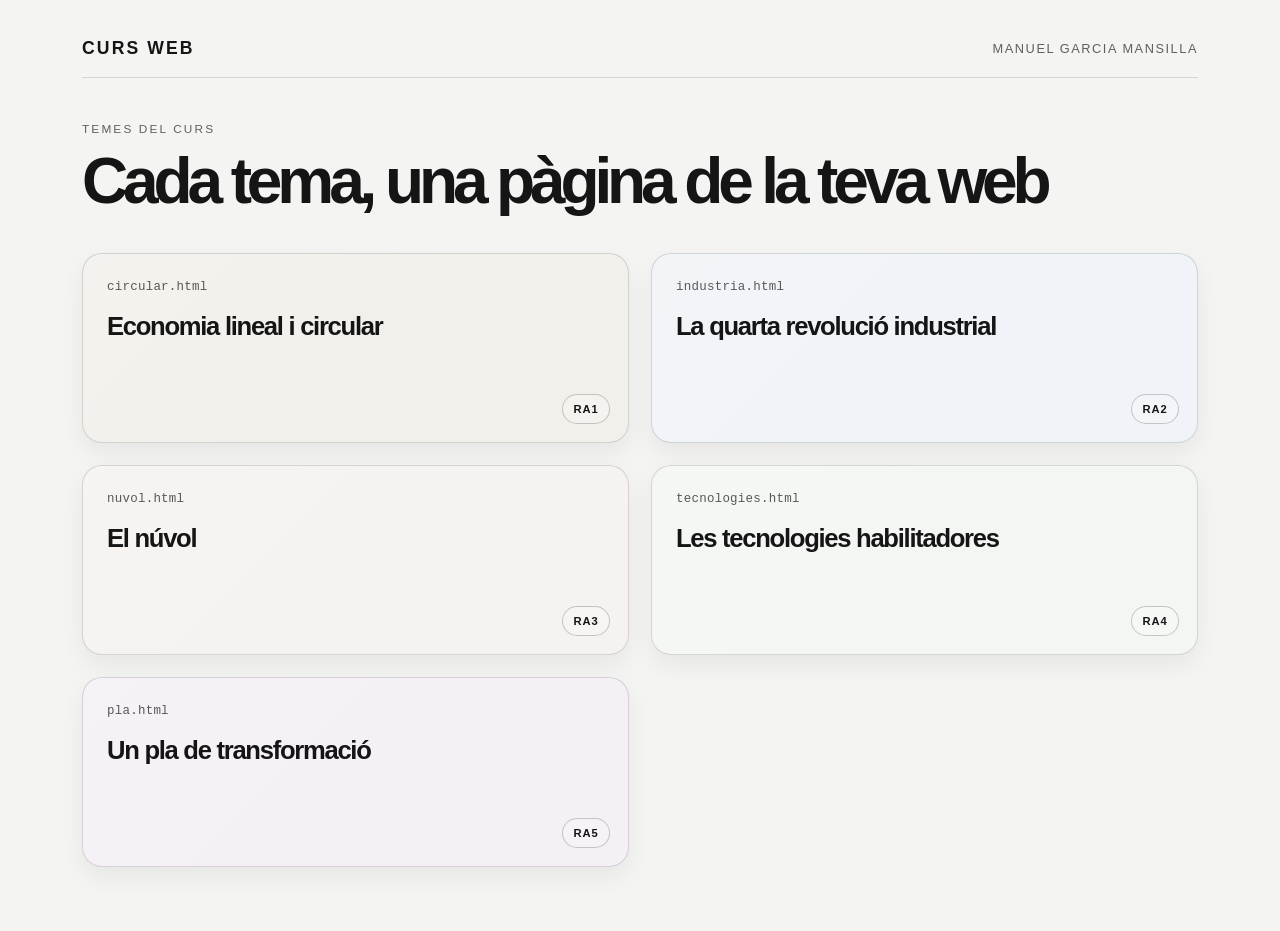
==== index.html @ 260e5bde "Primer documento HTML" ====
<!DOCTYPE html>
<html lang="ca">
<head>
  <meta charset="UTF-8" />
  <meta name="viewport" content="width=device-width, initial-scale=1.0" />
  <title>Temes del curs</title>
  <link rel="stylesheet" href="styles.css" />
</head>
<body>
  <div class="page-shell">
    <header class="topbar">
      <div class="brand">Curs Web</div>
      <nav class="nav">
        <span>Manuel Garcia Mansilla</span>
      </nav>
    </header>

    <main class="hero">
      <p class="eyebrow">Temes del curs</p>
      <h1>Cada tema, una pàgina de la teva web</h1>

      <div class="card-grid">
        <a class="course-card accent-one" href="circular.html">
          <span class="code">circular.html</span>
          <h2>Economia lineal i circular</h2>
          <span class="tag">RA1</span>
        </a>

        <a class="course-card accent-two" href="industria.html">
          <span class="code">industria.html</span>
          <h2>La quarta revolució industrial</h2>
          <span class="tag">RA2</span>
        </a>

        <a class="course-card accent-three" href="nuvol.html">
          <span class="code">nuvol.html</span>
          <h2>El núvol</h2>
          <span class="tag">RA3</span>
        </a>

        <a class="course-card accent-four" href="tecnologies.html">
          <span class="code">tecnologies.html</span>
          <h2>Les tecnologies habilitadores</h2>
          <span class="tag">RA4</span>
        </a>

        <a class="course-card accent-five" href="pla.html">
          <span class="code">pla.html</span>
          <h2>Un pla de transformació</h2>
          <span class="tag">RA5</span>
        </a>
      </div>
    </main>
  </div>
</body>
</html>
---- styles.css ----
:root {
  --bg: #f4f4f2;
  --surface: rgba(255, 255, 255, 0.7);
  --surface-strong: #ffffff;
  --text: #151515;
  --muted: #5f5f5f;
  --line: rgba(21, 21, 21, 0.14);
  --shadow: rgba(15, 15, 15, 0.06);
  --card-1: #f2f0eb;
  --card-2: #f0f3f7;
  --card-3: #f5f2ef;
  --card-4: #f3f6f2;
  --card-5: #f4f0f5;
}

* {
  box-sizing: border-box;
}

html {
  scroll-behavior: smooth;
}

body {
  margin: 0;
  min-height: 100vh;
  background: var(--bg);
  color: var(--text);
  font-family: "Inter", "Segoe UI", Arial, sans-serif;
}

.page-shell {
  max-width: 1180px;
  margin: 0 auto;
  padding: 28px 32px 64px;
}

.topbar {
  display: flex;
  justify-content: space-between;
  align-items: center;
  padding: 10px 0 18px;
  border-bottom: 1px solid var(--line);
}

.brand {
  font-size: 1.1rem;
  font-weight: 700;
  letter-spacing: 0.12em;
  text-transform: uppercase;
}

.nav {
  display: flex;
  gap: 26px;
  font-size: 0.8rem;
  letter-spacing: 0.12em;
  text-transform: uppercase;
  color: var(--muted);
}

.nav a {
  color: var(--muted);
  text-decoration: none;
  transition: color 0.2s ease;
}

.nav a:hover {
  color: var(--text);
}

.hero {
  padding-top: 44px;
}

.eyebrow {
  margin: 0 0 16px;
  color: var(--muted);
  font-size: 0.74rem;
  letter-spacing: 0.18em;
  text-transform: uppercase;
}

h1 {
  margin: 0;
  max-width: 980px;
  font-size: clamp(3rem, 5vw, 6.2rem);
  line-height: 0.92;
  letter-spacing: -0.08em;
  font-weight: 700;
}

.card-grid {
  display: grid;
  grid-template-columns: repeat(2, minmax(260px, 1fr));
  gap: 22px;
  margin-top: 42px;
}

.course-card {
  position: relative;
  min-height: 190px;
  padding: 22px 24px 20px;
  border: 1px solid var(--line);
  border-radius: 20px;
  background: var(--surface);
  box-shadow: 0 10px 25px var(--shadow);
  overflow: hidden;
  text-decoration: none;
  color: var(--text);
  display: block;
  transition: transform 0.25s ease, box-shadow 0.25s ease, border-color 0.25s ease;
}

.course-card::after {
  content: "";
  position: absolute;
  inset: 0 auto auto 0;
  width: 100%;
  height: 100%;
  background: linear-gradient(135deg, rgba(255,255,255,0.16), transparent 55%);
  pointer-events: none;
}

.course-card:hover {
  transform: translateY(-5px);
  box-shadow: 0 18px 30px rgba(17, 17, 17, 0.08);
  border-color: rgba(21, 21, 21, 0.24);
}

.accent-one { background: var(--card-1); }
.accent-two { background: var(--card-2); }
.accent-three { background: var(--card-3); }
.accent-four { background: var(--card-4); }
.accent-five { background: var(--card-5); }

.code {
  position: relative;
  z-index: 1;
  display: inline-block;
  margin-bottom: 18px;
  font-family: "SFMono-Regular", Consolas, monospace;
  font-size: 0.78rem;
  letter-spacing: 0.02em;
  text-transform: lowercase;
  color: rgba(21, 21, 21, 0.7);
}

.course-card h2 {
  position: relative;
  z-index: 1;
  margin: 0;
  max-width: 80%;
  font-size: clamp(1.5rem, 2vw, 2.1rem);
  line-height: 1.15;
  letter-spacing: -0.05em;
  font-weight: 600;
}

.tag {
  position: absolute;
  right: 18px;
  bottom: 18px;
  z-index: 1;
  display: inline-flex;
  align-items: center;
  justify-content: center;
  min-width: 48px;
  height: 30px;
  padding: 0 10px;
  border-radius: 999px;
  border: 1px solid rgba(21, 21, 21, 0.22);
  background: rgba(255,255,255,0.22);
  font-size: 0.7rem;
  letter-spacing: 0.08em;
  font-weight: 700;
}

.info-panel {
  margin-top: 28px;
  padding: 22px 24px;
  border: 1px solid var(--line);
  border-radius: 18px;
  background: rgba(255, 255, 255, 0.4);
  max-width: 820px;
}

.info-panel p {
  margin: 0 0 14px;
  font-size: 1.08rem;
  line-height: 1.7;
  color: var(--muted);
}

.info-panel p:last-child {
  margin-bottom: 0;
}

.single-column {
  grid-template-columns: 1fr;
  max-width: 820px;
}

@media (max-width: 820px) {
  .page-shell {
    padding-left: 18px;
    padding-right: 18px;
  }

  .topbar {
    flex-direction: column;
    align-items: flex-start;
    gap: 10px;
  }

  .nav {
    gap: 14px;
    flex-wrap: wrap;
  }

  .card-grid {
    grid-template-columns: 1fr;
  }
}
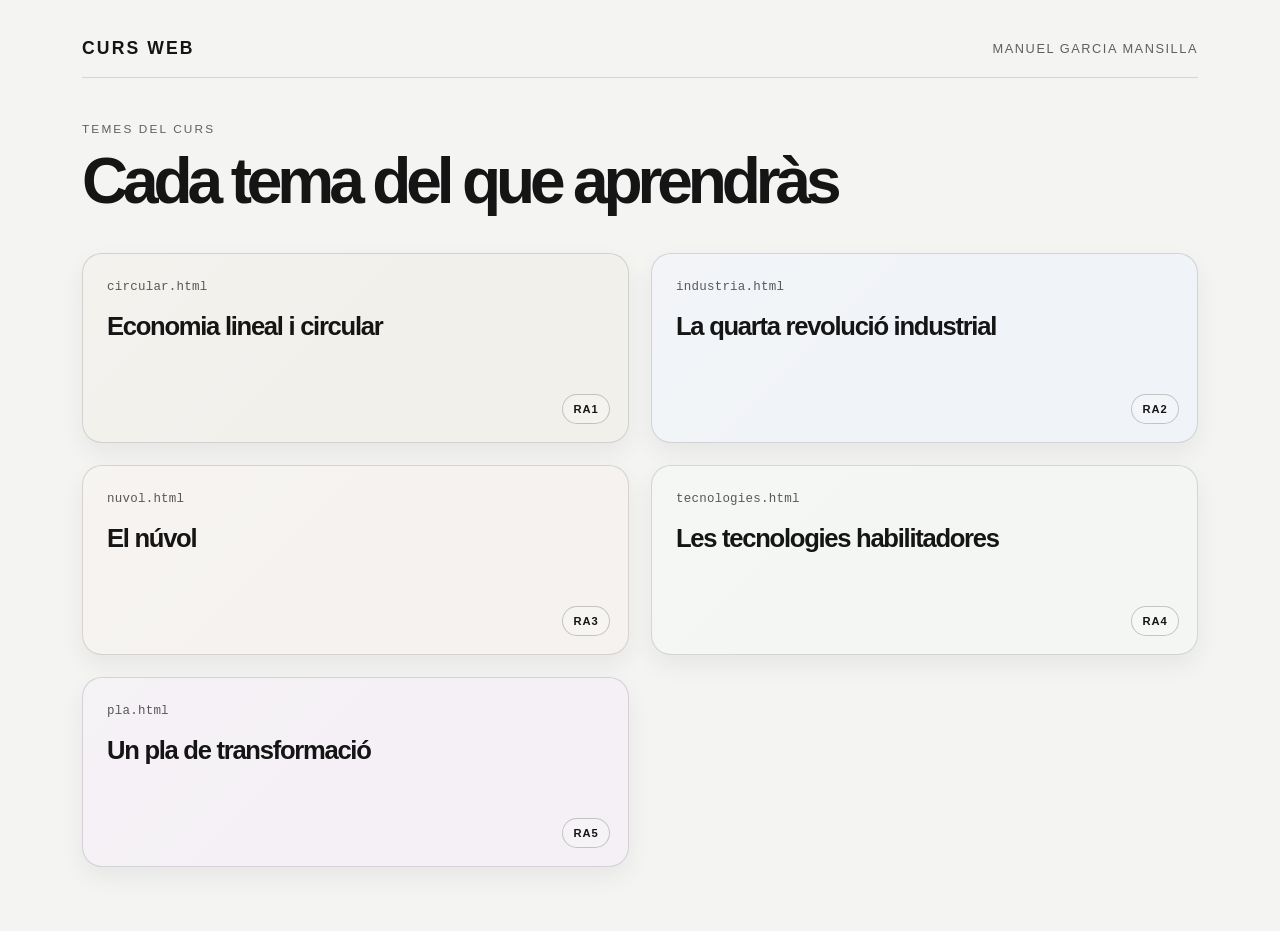
==== commit 3d081628: "actualizacion" ====
--- a/index.html
+++ b/index.html
@@ -17,7 +17,7 @@
 
     <main class="hero">
       <p class="eyebrow">Temes del curs</p>
-      <h1>Cada tema, una pàgina de la teva web</h1>
+      <h1>Cada tema del que aprendràs</h1>
 
       <div class="card-grid">
         <a class="course-card accent-one" href="circular.html">
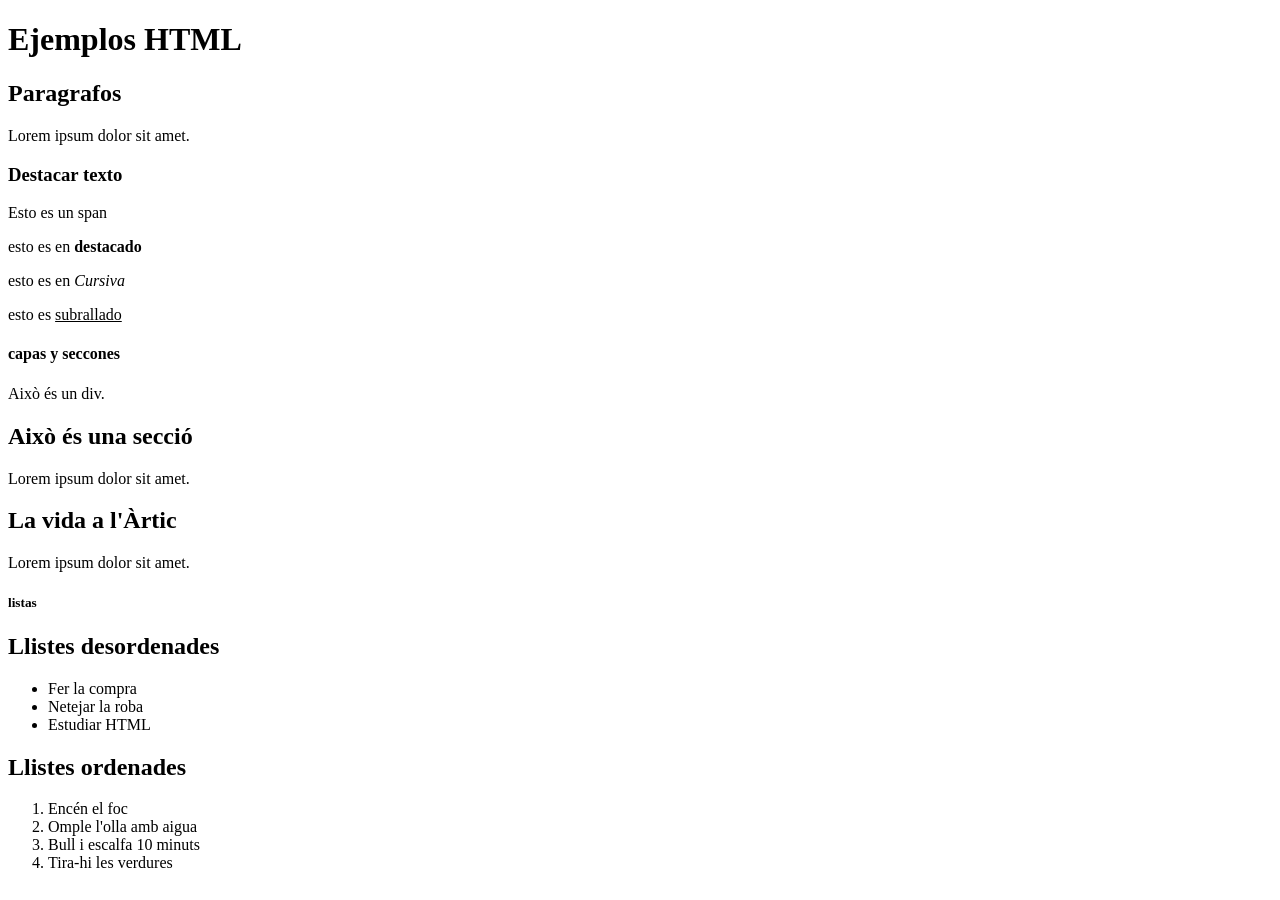
==== commit 33afe428: "Eliminar archivos innecesarios" ====
--- a/index.html
+++ b/index.html
@@ -1,56 +1,55 @@
 <!DOCTYPE html>
-<html lang="ca">
+<html lang="en">
 <head>
-  <meta charset="UTF-8" />
-  <meta name="viewport" content="width=device-width, initial-scale=1.0" />
-  <title>Temes del curs</title>
-  <link rel="stylesheet" href="styles.css" />
+  <meta charset="UTF-8">
+  <meta name="viewport" content="width=device-width, initial-scale=1.0">
+  <title>Web Clase</title>
+  <link rel="stylesheet" href="styles.css">
 </head>
 <body>
-  <div class="page-shell">
-    <header class="topbar">
-      <div class="brand">Curs Web</div>
-      <nav class="nav">
-        <span>Manuel Garcia Mansilla</span>
-      </nav>
-    </header>
+  <header>
+    <nav>
+    </nav>
+  </header>
+  <H1>Ejemplos HTML</H1>
+<h2 >Paragrafos</h2>
+<p>Lorem ipsum dolor sit amet.</p>
+<section><h3>Destacar texto</h3>
+<p>Esto es un <span>span</span></p>
+<p>esto es en <Strong>destacado</Strong></p>
+<p>esto es en <em>Cursiva</em></p>
+<p>esto es <u>subrallado</u></p></section>
 
-    <main class="hero">
-      <p class="eyebrow">Temes del curs</p>
-      <h1>Cada tema del que aprendràs</h1>
+<h4>capas y seccones</h4>
+<div>
+<p>Això és un div.</p>
+</div>
+<section>
+<h2>Això és una secció</h2>
+<p>Lorem ipsum dolor sit amet.</p>
+</section>
+<article>
+<h2>La vida a l'Àrtic</h2>
+<p>Lorem ipsum dolor sit amet.</p>
+</article>
+<h5>listas</h5>
+<h2>Llistes desordenades</h2>
+<ul>
+<li>Fer la compra</li>
+<li>Netejar la roba</li>
+<li>Estudiar HTML</li>
+</ul>
+<h2>Llistes ordenades</h2>
+<ol>
+<li>Encén el foc</li>
+<li>Omple l'olla amb aigua</li>
+<li>Bull i escalfa 10 minuts</li>
+<li>Tira-hi les verdures</li>
+</ol>
+<h6></h6>
 
-      <div class="card-grid">
-        <a class="course-card accent-one" href="circular.html">
-          <span class="code">circular.html</span>
-          <h2>Economia lineal i circular</h2>
-          <span class="tag">RA1</span>
-        </a>
 
-        <a class="course-card accent-two" href="industria.html">
-          <span class="code">industria.html</span>
-          <h2>La quarta revolució industrial</h2>
-          <span class="tag">RA2</span>
-        </a>
 
-        <a class="course-card accent-three" href="nuvol.html">
-          <span class="code">nuvol.html</span>
-          <h2>El núvol</h2>
-          <span class="tag">RA3</span>
-        </a>
 
-        <a class="course-card accent-four" href="tecnologies.html">
-          <span class="code">tecnologies.html</span>
-          <h2>Les tecnologies habilitadores</h2>
-          <span class="tag">RA4</span>
-        </a>
-
-        <a class="course-card accent-five" href="pla.html">
-          <span class="code">pla.html</span>
-          <h2>Un pla de transformació</h2>
-          <span class="tag">RA5</span>
-        </a>
-      </div>
-    </main>
-  </div>
 </body>
-</html>
+</html>
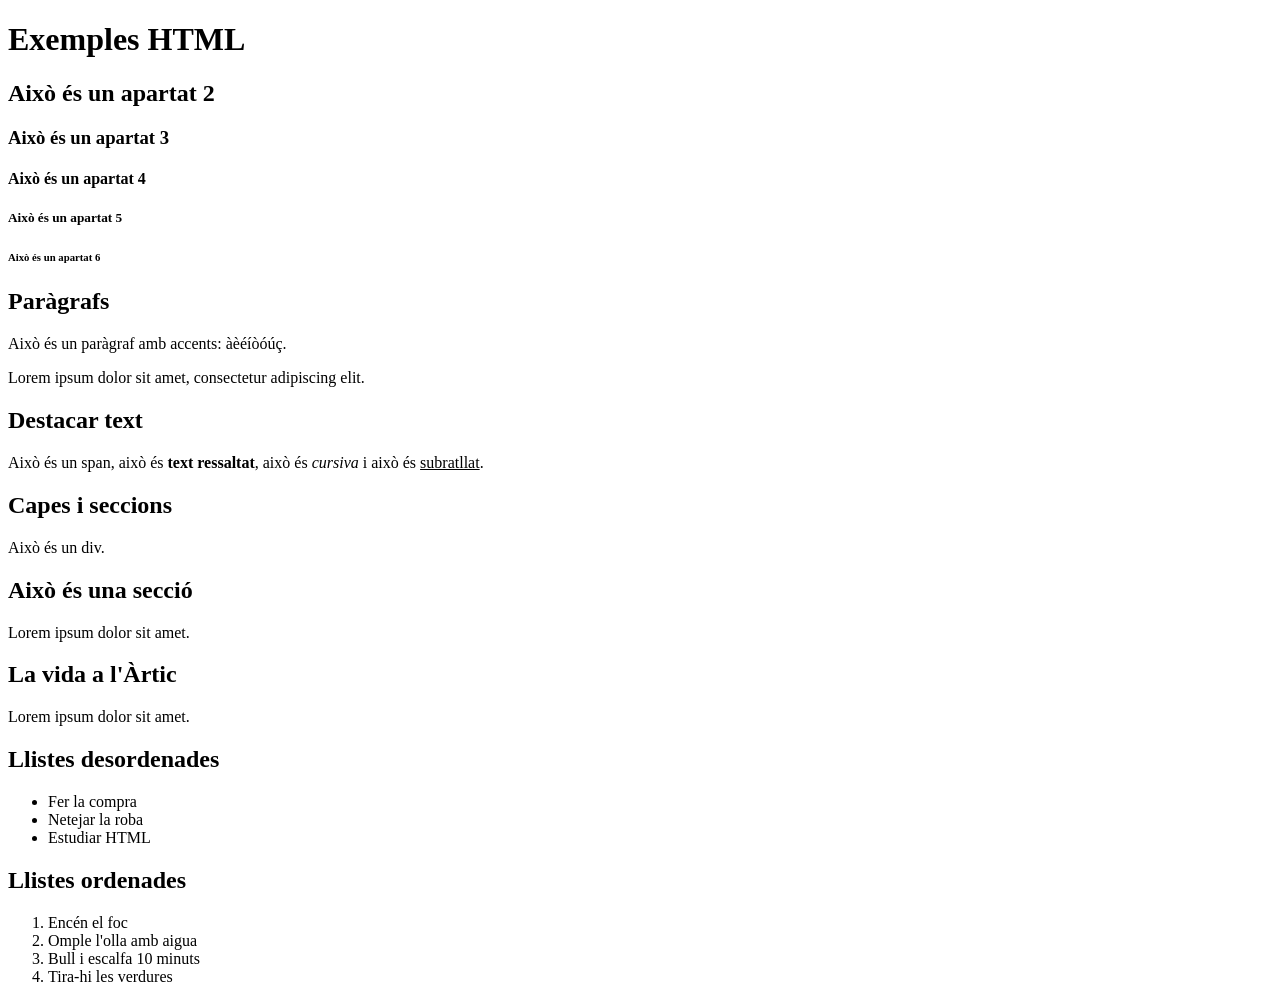
==== commit 18808df9: "Primer index.html" ====
--- a/index.html
+++ b/index.html
@@ -1,55 +1,57 @@
 <!DOCTYPE html>
-<html lang="en">
+<html lang="ca">
 <head>
   <meta charset="UTF-8">
   <meta name="viewport" content="width=device-width, initial-scale=1.0">
-  <title>Web Clase</title>
-  <link rel="stylesheet" href="styles.css">
+  <title>Exemples HTML</title>
 </head>
 <body>
-  <header>
-    <nav>
-    </nav>
-  </header>
-  <H1>Ejemplos HTML</H1>
-<h2 >Paragrafos</h2>
-<p>Lorem ipsum dolor sit amet.</p>
-<section><h3>Destacar texto</h3>
-<p>Esto es un <span>span</span></p>
-<p>esto es en <Strong>destacado</Strong></p>
-<p>esto es en <em>Cursiva</em></p>
-<p>esto es <u>subrallado</u></p></section>
+  <h1>Exemples HTML</h1>
+  <h2>Això és un apartat 2</h2>
+  <h3>Això és un apartat 3</h3>
+  <h4>Això és un apartat 4</h4>
+  <h5>Això és un apartat 5</h5>
+  <h6>Això és un apartat 6</h6>
 
-<h4>capas y seccones</h4>
-<div>
-<p>Això és un div.</p>
-</div>
-<section>
-<h2>Això és una secció</h2>
-<p>Lorem ipsum dolor sit amet.</p>
-</section>
-<article>
-<h2>La vida a l'Àrtic</h2>
-<p>Lorem ipsum dolor sit amet.</p>
-</article>
-<h5>listas</h5>
-<h2>Llistes desordenades</h2>
-<ul>
-<li>Fer la compra</li>
-<li>Netejar la roba</li>
-<li>Estudiar HTML</li>
-</ul>
-<h2>Llistes ordenades</h2>
-<ol>
-<li>Encén el foc</li>
-<li>Omple l'olla amb aigua</li>
-<li>Bull i escalfa 10 minuts</li>
-<li>Tira-hi les verdures</li>
-</ol>
-<h6></h6>
+  <h2>Paràgrafs</h2>
+  <p>Això és un paràgraf amb accents: àèéíòóúç.</p>
+  <p>Lorem ipsum dolor sit amet, consectetur adipiscing elit.</p>
 
+  <h2>Destacar text</h2>
+  <p>
+    Això és un <span>span</span>, això és
+    <strong>text ressaltat</strong>, això és
+    <em>cursiva</em> i això és <u>subratllat</u>.
+  </p>
 
+  <h2>Capes i seccions</h2>
+  <div>
+    <p>Això és un div.</p>
+  </div>
 
+  <section>
+    <h2>Això és una secció</h2>
+    <p>Lorem ipsum dolor sit amet.</p>
+  </section>
 
+  <article>
+    <h2>La vida a l'Àrtic</h2>
+    <p>Lorem ipsum dolor sit amet.</p>
+  </article>
+
+  <h2>Llistes desordenades</h2>
+  <ul>
+    <li>Fer la compra</li>
+    <li>Netejar la roba</li>
+    <li>Estudiar HTML</li>
+  </ul>
+
+  <h2>Llistes ordenades</h2>
+  <ol>
+    <li>Encén el foc</li>
+    <li>Omple l'olla amb aigua</li>
+    <li>Bull i escalfa 10 minuts</li>
+    <li>Tira-hi les verdures</li>
+  </ol>
 </body>
-</html>+</html>
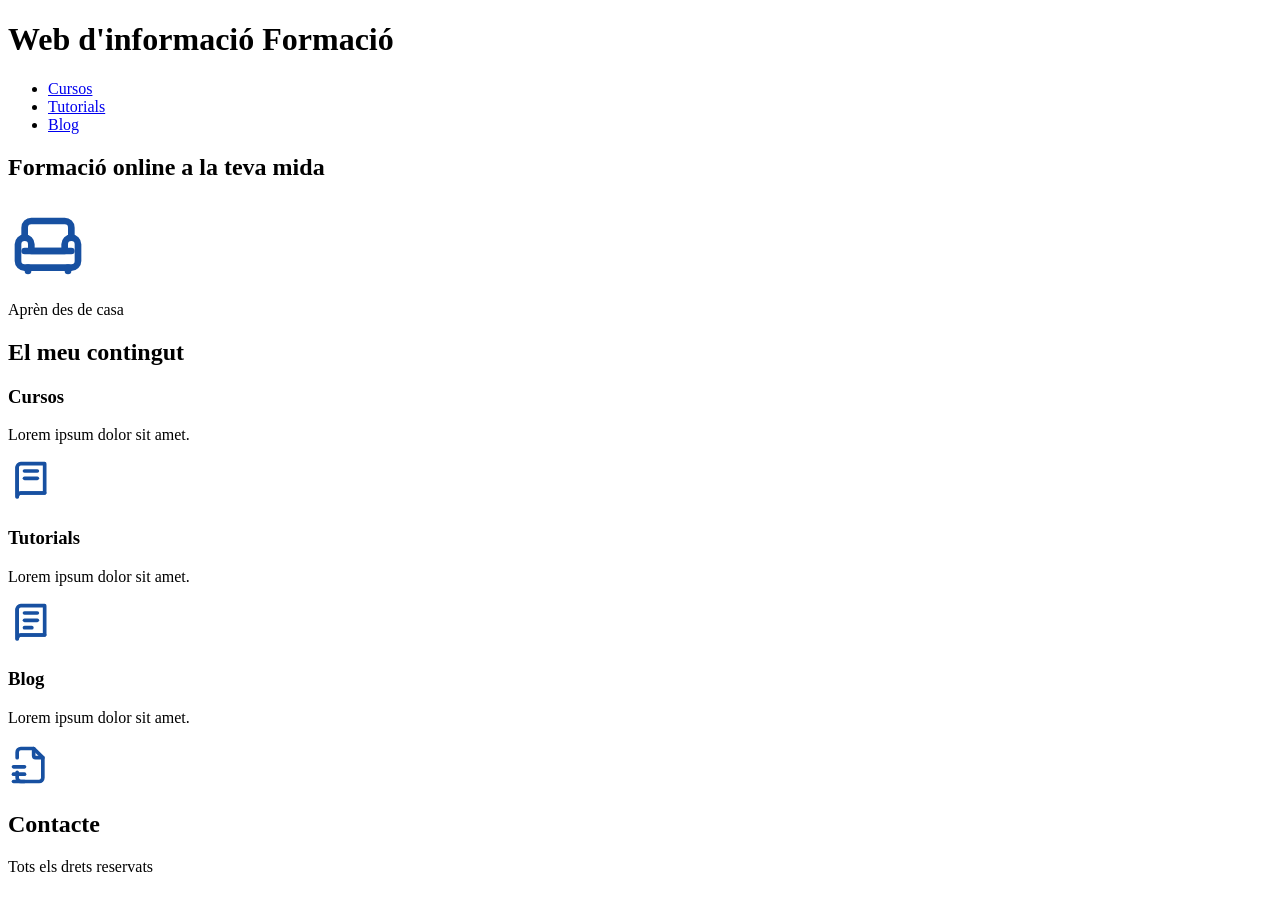
==== commit 1d07dab3: "0.1" ====
--- a/index.html
+++ b/index.html
@@ -3,55 +3,117 @@
 <head>
   <meta charset="UTF-8">
   <meta name="viewport" content="width=device-width, initial-scale=1.0">
-  <title>Exemples HTML</title>
+  <title>Formació online</title>
 </head>
 <body>
-  <h1>Exemples HTML</h1>
-  <h2>Això és un apartat 2</h2>
-  <h3>Això és un apartat 3</h3>
-  <h4>Això és un apartat 4</h4>
-  <h5>Això és un apartat 5</h5>
-  <h6>Això és un apartat 6</h6>
+  <header>
+    <h1>Web d'informació <span>Formació</span></h1>
+    <nav>
+      <ul>
+        <li><a href="#cursos">Cursos</a></li>
+        <li><a href="#tutorials">Tutorials</a></li>
+        <li><a href="#blog">Blog</a></li>
+      </ul>
+    </nav>
+    <section>
+      <h2>Formació online a la teva mida</h2>
+      <svg
+        width="80"
+        height="80"
+        viewBox="0 0 24 24"
+        fill="none"
+        stroke="#1750a1"
+        stroke-width="2"
+        stroke-linecap="round"
+        stroke-linejoin="round"
+        aria-hidden="true"
+        focusable="false"
+      >
+        <path d="M5 11a2 2 0 0 1 2 2v2h10v-2a2 2 0 1 1 4 0v5a2 2 0 0 1-2 2H5a2 2 0 0 1-2-2v-5a2 2 0 0 1 2-2z"/>
+        <path d="M5 15h14"/>
+        <path d="M5 11V8a2 2 0 0 1 2-2h10a2 2 0 0 1 2 2v3"/>
+        <path d="M6 20v1"/>
+        <path d="M18 20v1"/>
+      </svg>
+      <p>Aprèn des de casa</p>
+    </section>
+  </header>
 
-  <h2>Paràgrafs</h2>
-  <p>Això és un paràgraf amb accents: àèéíòóúç.</p>
-  <p>Lorem ipsum dolor sit amet, consectetur adipiscing elit.</p>
+  <main>
+    <h2>El meu contingut</h2>
+    <section id="cursos">
+      <h3>Cursos</h3>
+      <p>Lorem ipsum dolor sit amet.</p>
+      <svg
+        width="44"
+        height="44"
+        viewBox="0 0 24 24"
+        fill="none"
+        stroke="#1750a1"
+        stroke-width="2"
+        stroke-linecap="round"
+        stroke-linejoin="round"
+        aria-hidden="true"
+        focusable="false"
+      >
+        <path d="M5 4a2 2 0 0 1 2-2h13v16H7a2 2 0 0 0-2 2z"/>
+        <path d="M5 4v16a2 2 0 0 1 2-2h13"/>
+        <path d="M9 6h7"/>
+        <path d="M9 10h7"/>
+      </svg>
+    </section>
+    <section id="tutorials">
+      <h3>Tutorials</h3>
+      <p>Lorem ipsum dolor sit amet.</p>
+      <svg
+        width="44"
+        height="44"
+        viewBox="0 0 24 24"
+        fill="none"
+        stroke="#1750a1"
+        stroke-width="2"
+        stroke-linecap="round"
+        stroke-linejoin="round"
+        aria-hidden="true"
+        focusable="false"
+      >
+        <path d="M5 4a2 2 0 0 1 2-2h13v16H7a2 2 0 0 0-2 2z"/>
+        <path d="M5 4v16a2 2 0 0 1 2-2h13"/>
+        <path d="M9 6h7"/>
+        <path d="M9 10h7"/>
+        <path d="M9 14h4"/>
+      </svg>
+    </section>
+    <section id="blog">
+      <h3>Blog</h3>
+      <p>Lorem ipsum dolor sit amet.</p>
+      <svg
+        width="44"
+        height="44"
+        viewBox="0 0 24 24"
+        fill="none"
+        stroke="#1750a1"
+        stroke-width="2"
+        stroke-linecap="round"
+        stroke-linejoin="round"
+        aria-hidden="true"
+        focusable="false"
+      >
+        <path d="M14 3v4a1 1 0 0 0 1 1h4"/>
+        <path d="M5 8V5a2 2 0 0 1 2-2h7l5 5v11a2 2 0 0 1-2 2H7a2 2 0 0 1-2-2v-3"/>
+        <path d="M3 13h6"/>
+        <path d="M3 17h6"/>
+        <path d="M3 21h6"/>
+      </svg>
+    </section>
+    <section>
+      <h2>Contacte</h2>
+      <!-- aquí hi anirà el formulari -->
+    </section>
+  </main>
 
-  <h2>Destacar text</h2>
-  <p>
-    Això és un <span>span</span>, això és
-    <strong>text ressaltat</strong>, això és
-    <em>cursiva</em> i això és <u>subratllat</u>.
-  </p>
-
-  <h2>Capes i seccions</h2>
-  <div>
-    <p>Això és un div.</p>
-  </div>
-
-  <section>
-    <h2>Això és una secció</h2>
-    <p>Lorem ipsum dolor sit amet.</p>
-  </section>
-
-  <article>
-    <h2>La vida a l'Àrtic</h2>
-    <p>Lorem ipsum dolor sit amet.</p>
-  </article>
-
-  <h2>Llistes desordenades</h2>
-  <ul>
-    <li>Fer la compra</li>
-    <li>Netejar la roba</li>
-    <li>Estudiar HTML</li>
-  </ul>
-
-  <h2>Llistes ordenades</h2>
-  <ol>
-    <li>Encén el foc</li>
-    <li>Omple l'olla amb aigua</li>
-    <li>Bull i escalfa 10 minuts</li>
-    <li>Tira-hi les verdures</li>
-  </ol>
+  <footer>
+    <p>Tots els drets reservats</p>
+  </footer>
 </body>
 </html>
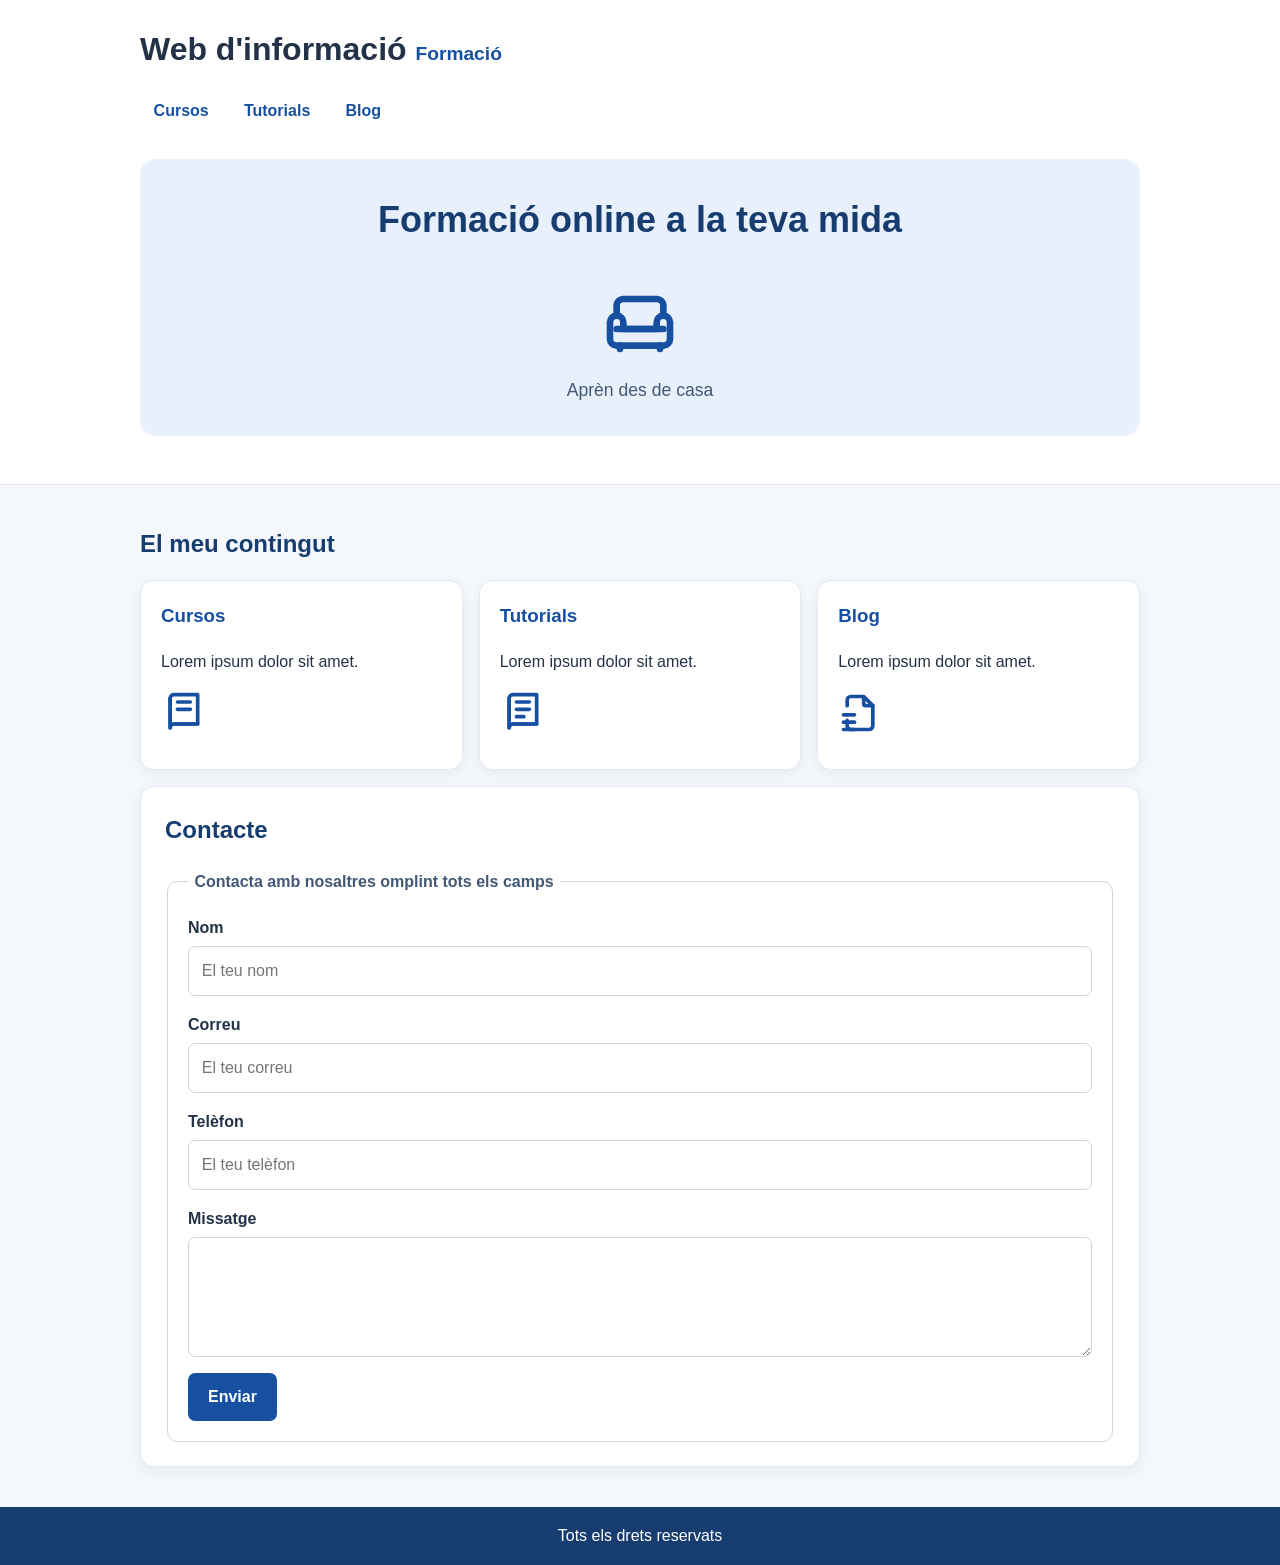
==== commit 87fc9eba: "css basico + formulario" ====
--- a/index.html
+++ b/index.html
@@ -4,6 +4,7 @@
   <meta charset="UTF-8">
   <meta name="viewport" content="width=device-width, initial-scale=1.0">
   <title>Formació online</title>
+  <link rel="stylesheet" href="css/styles.css">
 </head>
 <body>
   <header>
@@ -108,7 +109,28 @@
     </section>
     <section>
       <h2>Contacte</h2>
-      <!-- aquí hi anirà el formulari -->
+      <form>
+        <fieldset>
+          <legend>Contacta amb nosaltres omplint tots els camps</legend>
+          <div>
+            <label for="nom">Nom</label>
+            <input type="text" id="nom" name="nom" placeholder="El teu nom">
+          </div>
+          <div>
+            <label for="correu">Correu</label>
+            <input type="email" id="correu" name="correu" placeholder="El teu correu">
+          </div>
+          <div>
+            <label for="telefon">Telèfon</label>
+            <input type="tel" id="telefon" name="telefon" placeholder="El teu telèfon">
+          </div>
+          <div>
+            <label for="missatge">Missatge</label>
+            <textarea id="missatge" name="missatge"></textarea>
+          </div>
+          <input type="submit" value="Enviar">
+        </fieldset>
+      </form>
     </section>
   </main>
 
--- a/css/styles.css
+++ b/css/styles.css
@@ -0,0 +1,228 @@
+* {
+  box-sizing: border-box;
+}
+
+body {
+  margin: 0;
+  background: #f4f7fb;
+  color: #243247;
+  font-family: Arial, sans-serif;
+  line-height: 1.6;
+}
+
+header {
+  padding: 1.5rem max(1.25rem, calc((100% - 1000px) / 2)) 3rem;
+  background: #fff;
+  border-bottom: 1px solid #e2e8f0;
+}
+
+h1 {
+  margin: 0 0 1rem;
+  color: #243247;
+  font-size: clamp(1.5rem, 4vw, 2rem);
+}
+
+h1 span {
+  font-size: 0.6em;
+  color: #1750a1;
+}
+
+nav ul {
+  display: flex;
+  flex-wrap: wrap;
+  gap: 0.5rem;
+  margin: 0;
+  padding: 0;
+  list-style: none;
+}
+
+nav a {
+  display: inline-block;
+  padding: 0.45rem 0.85rem;
+  border-radius: 999px;
+  color: #1750a1;
+  font-weight: 700;
+  text-decoration: none;
+  transition: background-color 160ms ease, color 160ms ease;
+}
+
+nav a:hover,
+nav a:focus-visible {
+  background: #e8f0fc;
+  color: #103b78;
+}
+
+header > section {
+  margin-top: 1.75rem;
+  padding: 2rem;
+  border-radius: 1rem;
+  background: #e8f0fc;
+  text-align: center;
+}
+
+header > section h2 {
+  margin-top: 0;
+  color: #173d70;
+  font-size: clamp(1.5rem, 4vw, 2.25rem);
+}
+
+header > section svg {
+  display: block;
+  margin: 0 auto;
+}
+
+header > section p {
+  margin-bottom: 0;
+  color: #425875;
+  font-size: 1.1rem;
+}
+
+main {
+  display: grid;
+  grid-template-columns: repeat(3, minmax(0, 1fr));
+  gap: 1rem;
+  width: min(100% - 2.5rem, 1000px);
+  margin: 2.5rem auto;
+}
+
+main > h2 {
+  grid-column: 1 / -1;
+  margin: 0;
+  color: #173d70;
+}
+
+main > section[id] {
+  min-height: 190px;
+  padding: 1.25rem;
+  border: 1px solid #e2e8f0;
+  border-radius: 0.85rem;
+  background: #fff;
+  box-shadow: 0 4px 14px rgb(23 61 112 / 6%);
+}
+
+main > section[id] h3 {
+  margin-top: 0;
+  color: #1750a1;
+}
+
+main > section[id] svg {
+  display: block;
+  margin-top: 1rem;
+}
+
+main > section:not([id]) {
+  grid-column: 1 / -1;
+  padding: 1.5rem;
+  border: 1px solid #e2e8f0;
+  border-radius: 0.85rem;
+  background: #fff;
+  box-shadow: 0 4px 14px rgb(23 61 112 / 6%);
+}
+
+main > section:not([id]) h2 {
+  margin-top: 0;
+  color: #173d70;
+}
+
+fieldset {
+  display: grid;
+  gap: 1rem;
+  padding: 1.25rem;
+  border: 1px solid #cbd5e1;
+  border-radius: 0.65rem;
+}
+
+legend {
+  padding: 0 0.4rem;
+  color: #425875;
+  font-weight: 700;
+}
+
+fieldset div {
+  display: grid;
+  gap: 0.35rem;
+}
+
+label {
+  font-weight: 700;
+}
+
+input[type="text"],
+input[type="email"],
+input[type="tel"],
+textarea {
+  width: 100%;
+  padding: 0.7rem 0.8rem;
+  border: 1px solid #cbd5e1;
+  border-radius: 0.45rem;
+  background: #fff;
+  color: #243247;
+  font: inherit;
+}
+
+textarea {
+  min-height: 120px;
+  resize: vertical;
+}
+
+input:focus,
+textarea:focus {
+  border-color: #1750a1;
+  outline: 3px solid rgb(23 80 161 / 15%);
+}
+
+input[type="submit"] {
+  justify-self: start;
+  padding: 0.7rem 1.25rem;
+  border: 0;
+  border-radius: 0.45rem;
+  background: #1750a1;
+  color: #fff;
+  cursor: pointer;
+  font: inherit;
+  font-weight: 700;
+  transition: background-color 160ms ease;
+}
+
+input[type="submit"]:hover {
+  background: #103b78;
+}
+
+footer {
+  padding: 1rem 1.25rem;
+  background: #173d70;
+  color: #fff;
+  text-align: center;
+}
+
+footer p {
+  margin: 0;
+}
+
+@media (max-width: 700px) {
+  main {
+    grid-template-columns: repeat(2, minmax(0, 1fr));
+  }
+}
+
+@media (max-width: 480px) {
+  header {
+    padding-bottom: 2rem;
+  }
+
+  header > section {
+    padding: 1.5rem 1rem;
+  }
+
+  main {
+    grid-template-columns: minmax(0, 1fr);
+  }
+
+  main > section[id] {
+    min-height: auto;
+  }
+
+  main > section:not([id]) {
+    padding: 1rem;
+  }
+}
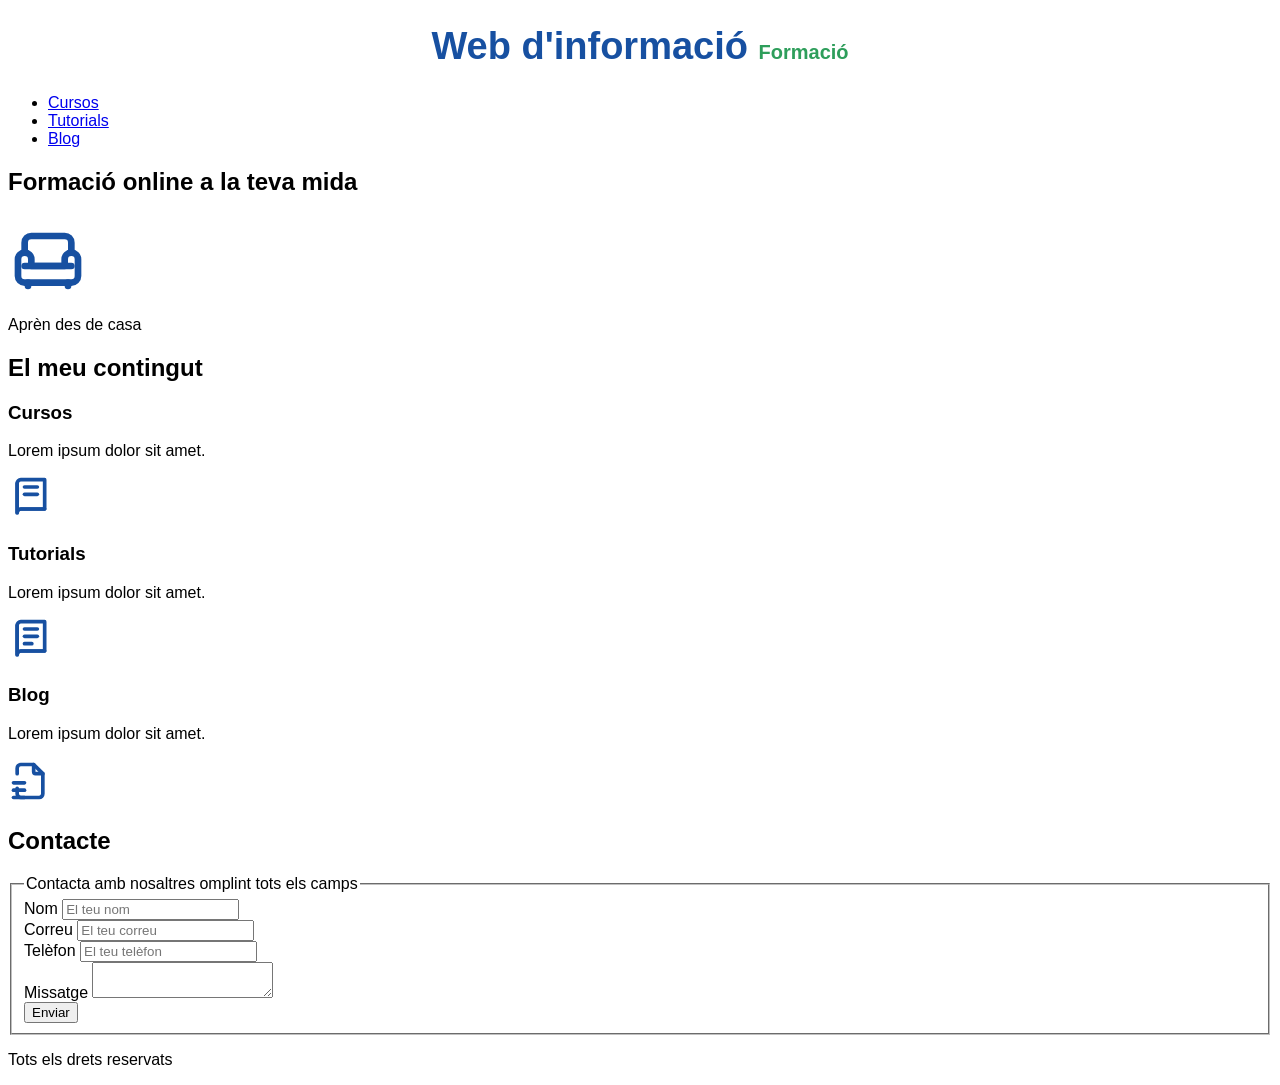
==== commit 13b39fba: "Colors, mides, Roboto i normalize" ====
--- a/index.html
+++ b/index.html
@@ -8,7 +8,7 @@
 </head>
 <body>
   <header>
-    <h1>Web d'informació <span>Formació</span></h1>
+    <h1 class="titol">Web d'informació <span>Formació</span></h1>
     <nav>
       <ul>
         <li><a href="#cursos">Cursos</a></li>
--- a/css/styles.css
+++ b/css/styles.css
@@ -1,228 +1,16 @@
-* {
-  box-sizing: border-box;
+html {
+font-size: 62.5%;
 }
-
 body {
-  margin: 0;
-  background: #f4f7fb;
-  color: #243247;
-  font-family: Arial, sans-serif;
-  line-height: 1.6;
+font-size: 16px;
+font-family: 'Roboto', sans-serif;
 }
-
-header {
-  padding: 1.5rem max(1.25rem, calc((100% - 1000px) / 2)) 3rem;
-  background: #fff;
-  border-bottom: 1px solid #e2e8f0;
+.titol {
+color: #1750a1;
+text-align: center;
+font-size: 3.8rem;
 }
-
-h1 {
-  margin: 0 0 1rem;
-  color: #243247;
-  font-size: clamp(1.5rem, 4vw, 2rem);
-}
-
-h1 span {
-  font-size: 0.6em;
-  color: #1750a1;
-}
-
-nav ul {
-  display: flex;
-  flex-wrap: wrap;
-  gap: 0.5rem;
-  margin: 0;
-  padding: 0;
-  list-style: none;
-}
-
-nav a {
-  display: inline-block;
-  padding: 0.45rem 0.85rem;
-  border-radius: 999px;
-  color: #1750a1;
-  font-weight: 700;
-  text-decoration: none;
-  transition: background-color 160ms ease, color 160ms ease;
-}
-
-nav a:hover,
-nav a:focus-visible {
-  background: #e8f0fc;
-  color: #103b78;
-}
-
-header > section {
-  margin-top: 1.75rem;
-  padding: 2rem;
-  border-radius: 1rem;
-  background: #e8f0fc;
-  text-align: center;
-}
-
-header > section h2 {
-  margin-top: 0;
-  color: #173d70;
-  font-size: clamp(1.5rem, 4vw, 2.25rem);
-}
-
-header > section svg {
-  display: block;
-  margin: 0 auto;
-}
-
-header > section p {
-  margin-bottom: 0;
-  color: #425875;
-  font-size: 1.1rem;
-}
-
-main {
-  display: grid;
-  grid-template-columns: repeat(3, minmax(0, 1fr));
-  gap: 1rem;
-  width: min(100% - 2.5rem, 1000px);
-  margin: 2.5rem auto;
-}
-
-main > h2 {
-  grid-column: 1 / -1;
-  margin: 0;
-  color: #173d70;
-}
-
-main > section[id] {
-  min-height: 190px;
-  padding: 1.25rem;
-  border: 1px solid #e2e8f0;
-  border-radius: 0.85rem;
-  background: #fff;
-  box-shadow: 0 4px 14px rgb(23 61 112 / 6%);
-}
-
-main > section[id] h3 {
-  margin-top: 0;
-  color: #1750a1;
-}
-
-main > section[id] svg {
-  display: block;
-  margin-top: 1rem;
-}
-
-main > section:not([id]) {
-  grid-column: 1 / -1;
-  padding: 1.5rem;
-  border: 1px solid #e2e8f0;
-  border-radius: 0.85rem;
-  background: #fff;
-  box-shadow: 0 4px 14px rgb(23 61 112 / 6%);
-}
-
-main > section:not([id]) h2 {
-  margin-top: 0;
-  color: #173d70;
-}
-
-fieldset {
-  display: grid;
-  gap: 1rem;
-  padding: 1.25rem;
-  border: 1px solid #cbd5e1;
-  border-radius: 0.65rem;
-}
-
-legend {
-  padding: 0 0.4rem;
-  color: #425875;
-  font-weight: 700;
-}
-
-fieldset div {
-  display: grid;
-  gap: 0.35rem;
-}
-
-label {
-  font-weight: 700;
-}
-
-input[type="text"],
-input[type="email"],
-input[type="tel"],
-textarea {
-  width: 100%;
-  padding: 0.7rem 0.8rem;
-  border: 1px solid #cbd5e1;
-  border-radius: 0.45rem;
-  background: #fff;
-  color: #243247;
-  font: inherit;
-}
-
-textarea {
-  min-height: 120px;
-  resize: vertical;
-}
-
-input:focus,
-textarea:focus {
-  border-color: #1750a1;
-  outline: 3px solid rgb(23 80 161 / 15%);
-}
-
-input[type="submit"] {
-  justify-self: start;
-  padding: 0.7rem 1.25rem;
-  border: 0;
-  border-radius: 0.45rem;
-  background: #1750a1;
-  color: #fff;
-  cursor: pointer;
-  font: inherit;
-  font-weight: 700;
-  transition: background-color 160ms ease;
-}
-
-input[type="submit"]:hover {
-  background: #103b78;
-}
-
-footer {
-  padding: 1rem 1.25rem;
-  background: #173d70;
-  color: #fff;
-  text-align: center;
-}
-
-footer p {
-  margin: 0;
-}
-
-@media (max-width: 700px) {
-  main {
-    grid-template-columns: repeat(2, minmax(0, 1fr));
-  }
-}
-
-@media (max-width: 480px) {
-  header {
-    padding-bottom: 2rem;
-  }
-
-  header > section {
-    padding: 1.5rem 1rem;
-  }
-
-  main {
-    grid-template-columns: minmax(0, 1fr);
-  }
-
-  main > section[id] {
-    min-height: auto;
-  }
-
-  main > section:not([id]) {
-    padding: 1rem;
-  }
-}
+.titol span {
+color: #2e9e5b;
+font-size: 2rem;
+}
